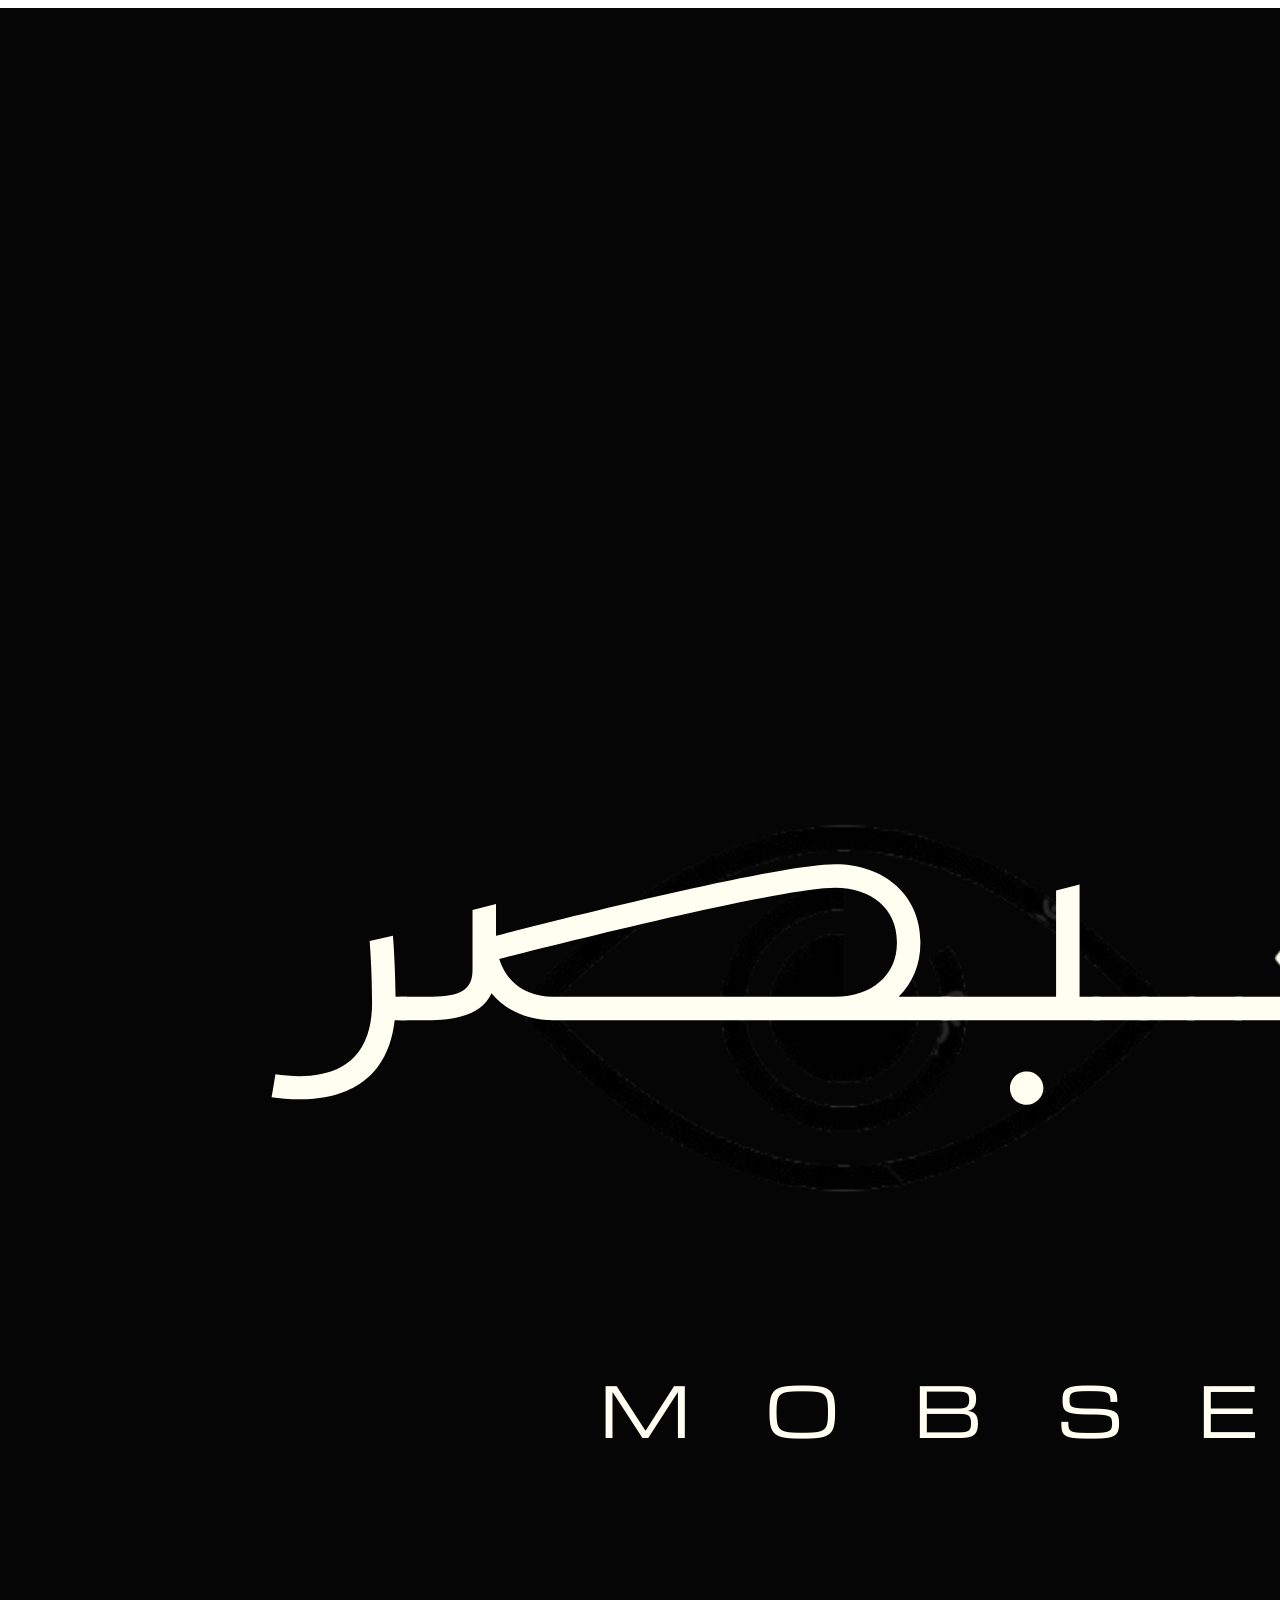
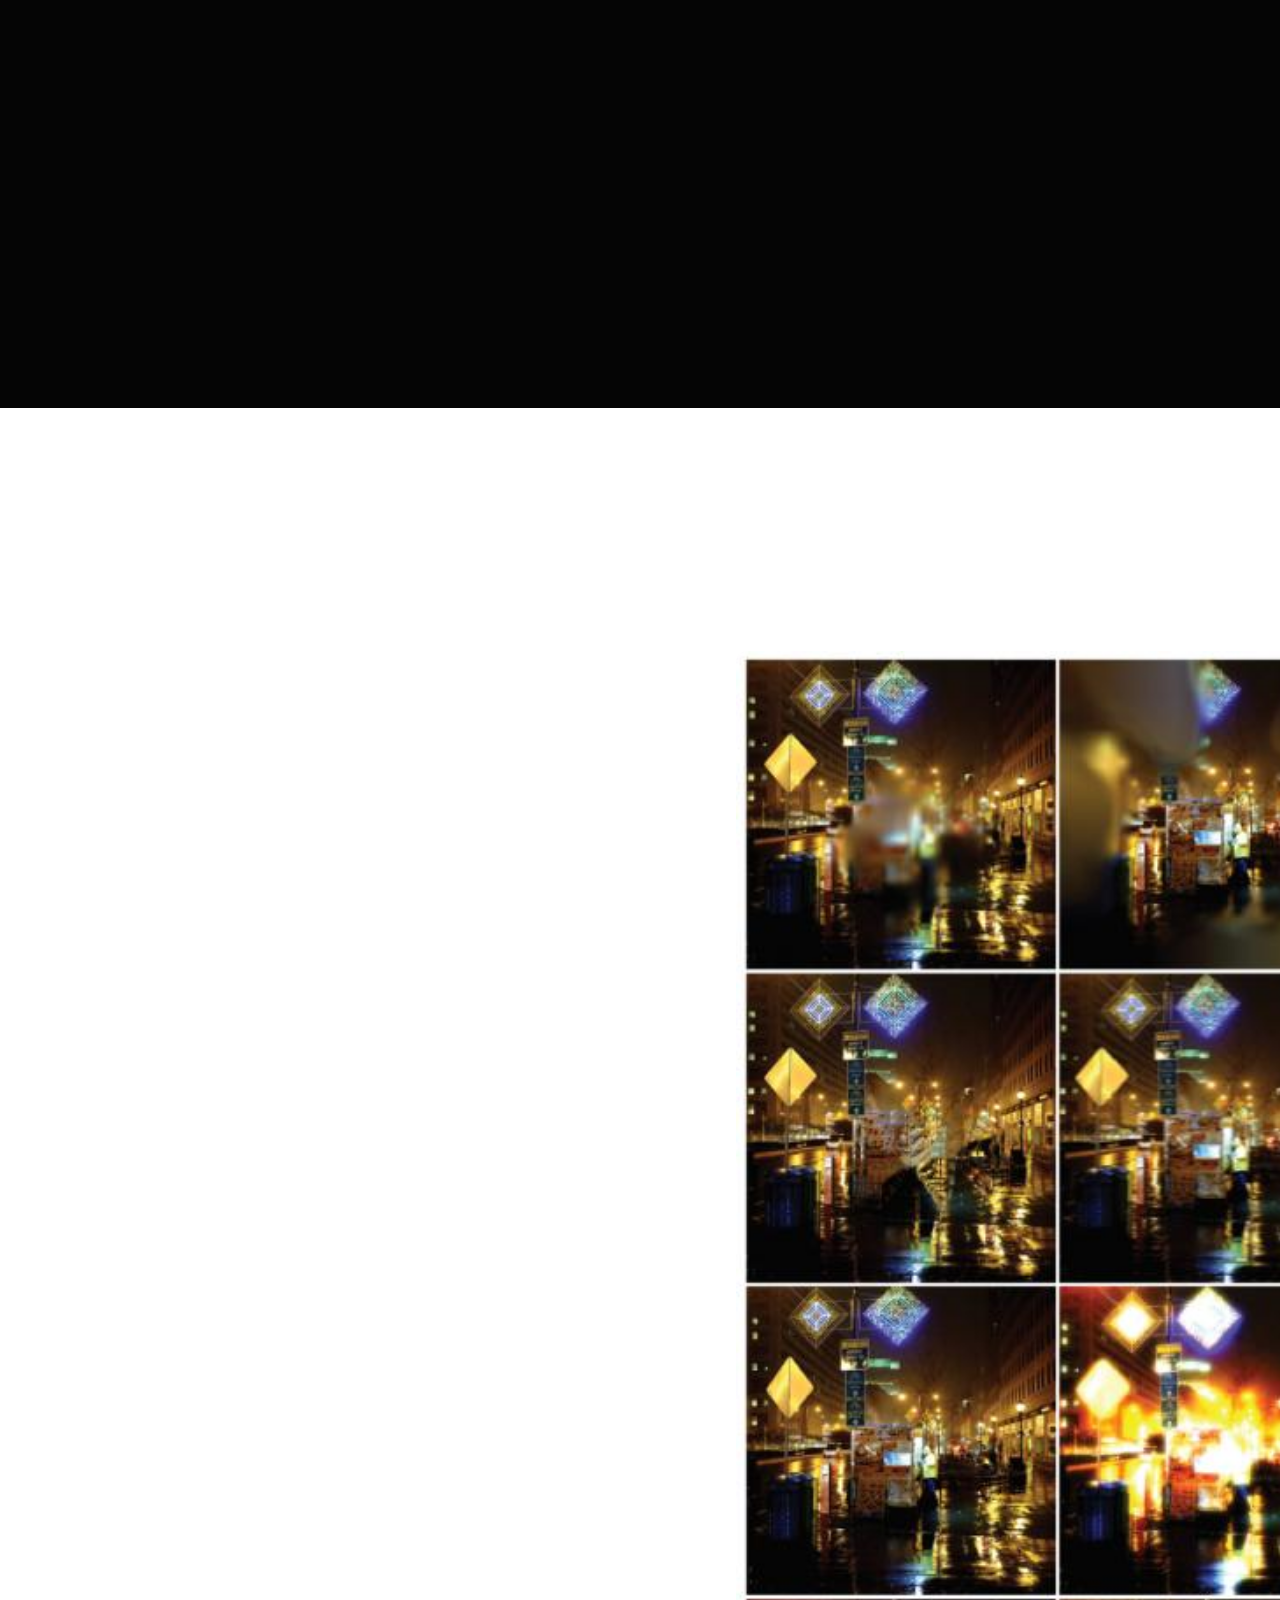
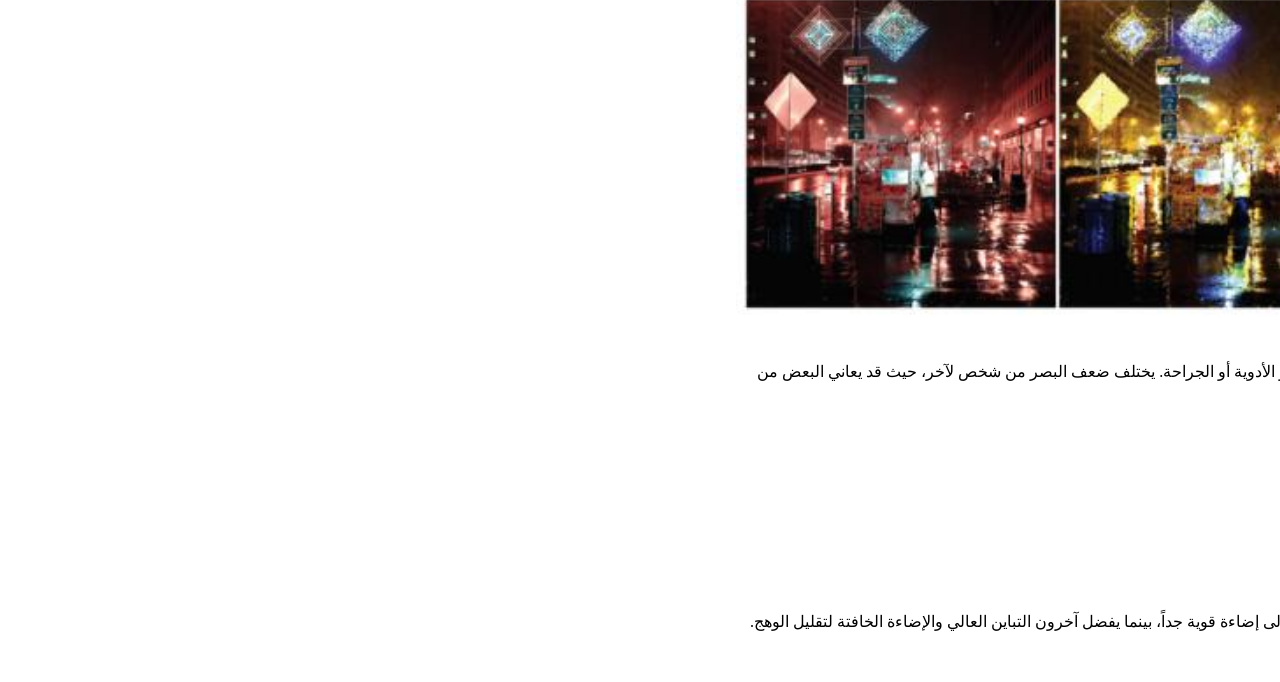
==== insights.html @ 5aa92afa "init project" ====
<!DOCTYPE html>
<html lang="ar" dir="rtl">
<head>
    <meta charset="UTF-8">
    <meta name="viewport" content="width=device-width, initial-scale=1.0">
    <title>مبصر - فهم ضعف البصر</title>
    <link rel="stylesheet" href="style.css">
</head>
<body>
    <header>
        <div class="logo-container">
            <img src="assets/logo.png" alt="شعار مبصر">
        </div>
        <nav>
            <ul>
                <li><a href="index.html">الرئيسية</a></li>
                <li><a href="insights.html" class="active">رؤى</a></li>
                <li><a href="resources.html">الموارد</a></li>
            </ul>
        </nav>
        <div class="controls">
            <button id="theme-toggle" aria-label="تبديل التباين">تبديل التباين</button>
        </div>
    </header>

    <main>
        <h1>فهم ضعف البصر</h1>
        
        <section class="card">
            <h2>ما هو ضعف البصر؟</h2>
            <div class="image-container">
                <img src="assets/vision_loss.jpg" alt="محاكاة بصرية توضح كيف يرى الأشخاص الذين يعانون من أنواع مختلفة من ضعف البصر، مثل الرؤية الضبابية وفقدان الرؤية المركزية" style="width: 100%; border-radius: 12px; margin-bottom: 1.5rem; border: 2px solid var(--text-color);">
            </div>
            <p>
                ضعف البصر (أو الرؤية الجزئية) هو حالة بصرية لا يمكن تصحيحها بالكامل بالنظارات الطبية أو العدسات اللاصقة أو الأدوية أو الجراحة. يختلف ضعف البصر من شخص لآخر، حيث قد يعاني البعض من ضبابية الرؤية، بينما يفقد آخرون الرؤية المحيطية أو المركزية.
            </p>
        </section>

        <section>
            <h2>أنواع ضعف البصر الشائعة</h2>
            <ul>
                <li><strong>فقدان الرؤية المركزية:</strong> صعوبة في رؤية التفاصيل الدقيقة في منتصف مجال الرؤية.</li>
                <li><strong>فقدان الرؤية المحيطية:</strong> المعروف أيضاً باسم "رؤية النفق"، حيث يرى الشخص فقط ما هو أمامه مباشرة.</li>
                <li><strong>الرؤية الضبابية:</strong> تبدو الأشياء غير واضحة أو خارج التركيز في كامل مجال الرؤية.</li>
                <li><strong>حساسية الضوء الشديدة:</strong> الشعور بالألم أو عدم الراحة عند التعرض لمستويات عادية من الضوء.</li>
            </ul>
        </section>

        <section class="card">
            <h2>كيف نرى العالم؟</h2>
            <p>
                من المهم أن نفهم أن ضعف البصر ليس مجرد "عدم رؤية"، بل هو تجربة بصرية مختلفة. بعض الأشخاص يحتاجون إلى إضاءة قوية جداً، بينما يفضل آخرون التباين العالي والإضاءة الخافتة لتقليل الوهج.
            </p>
        </section>
    </main>

    <footer>
        <p>&copy; 2026 مبصر - منصة شاملة لضعاف البصر</p>
    </footer>

    <script>
        const themeToggle = document.getElementById('theme-toggle');
        const body = document.body;

        if (localStorage.getItem('theme') === 'light') {
            body.classList.add('light-mode');
        }

        themeToggle.addEventListener('click', () => {
            body.classList.toggle('light-mode');
            if (body.classList.contains('light-mode')) {
                localStorage.setItem('theme', 'light');
            } else {
                localStorage.setItem('theme', 'dark');
            }
        });
    </script>
</body>
</html>
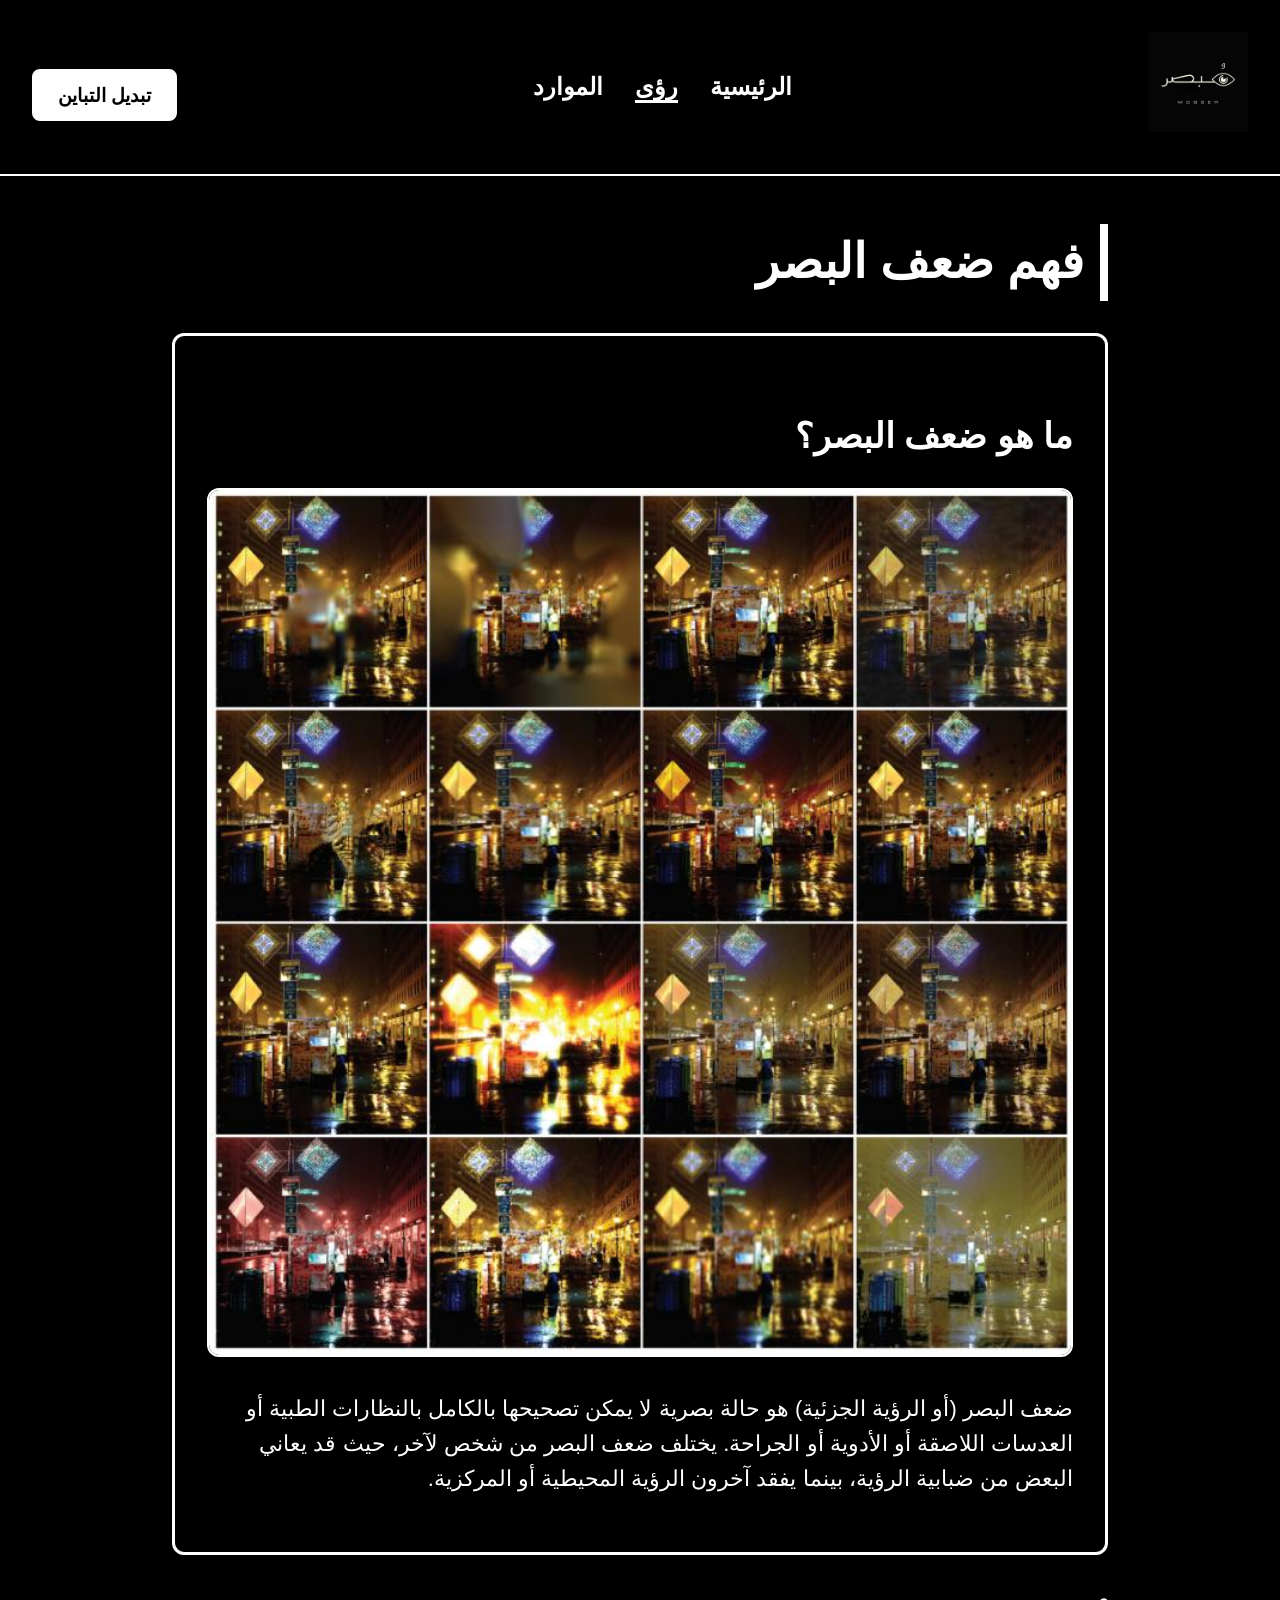
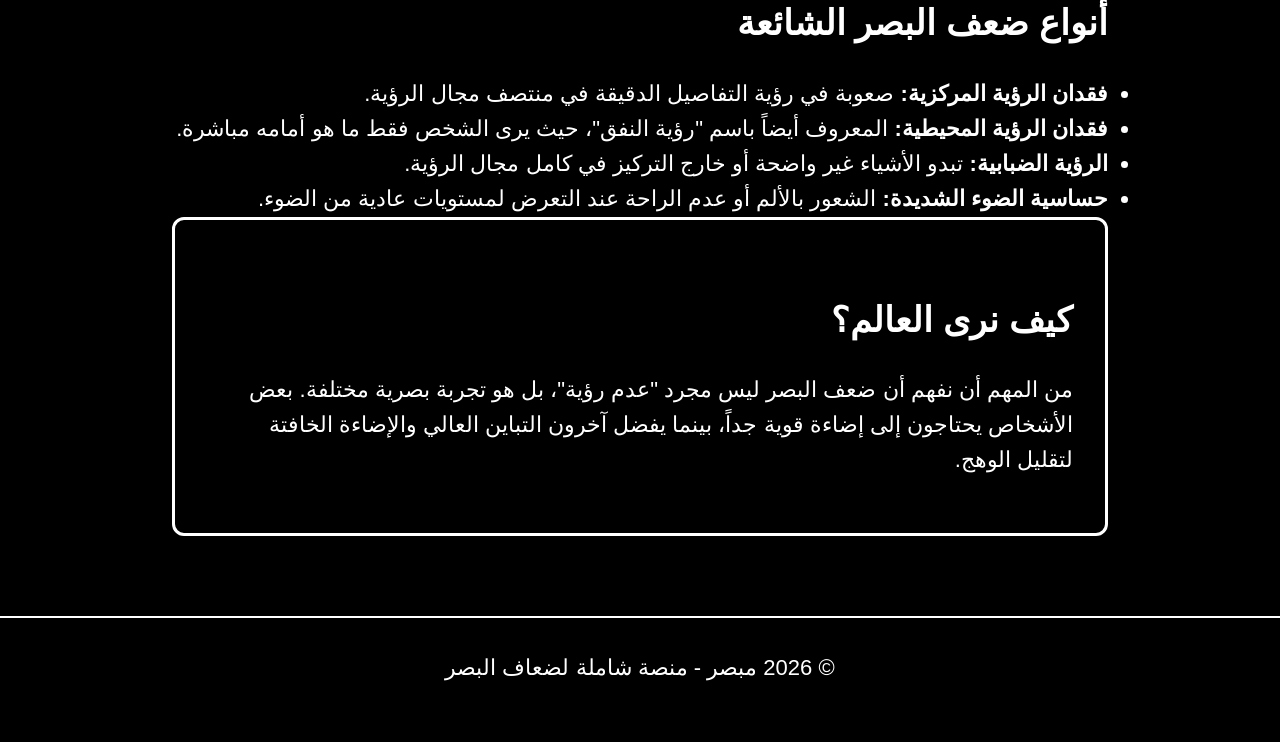
==== commit e9a50df9: "fix: update stylesheet path and improve HTML formatting" ====
--- a/insights.html
+++ b/insights.html
@@ -1,11 +1,13 @@
 <!DOCTYPE html>
 <html lang="ar" dir="rtl">
+
 <head>
     <meta charset="UTF-8">
     <meta name="viewport" content="width=device-width, initial-scale=1.0">
     <title>مبصر - فهم ضعف البصر</title>
-    <link rel="stylesheet" href="style.css">
+    <link rel="stylesheet" href="css/style.css">
 </head>
+
 <body>
     <header>
         <div class="logo-container">
@@ -25,14 +27,18 @@
 
     <main>
         <h1>فهم ضعف البصر</h1>
-        
+
         <section class="card">
             <h2>ما هو ضعف البصر؟</h2>
             <div class="image-container">
-                <img src="assets/vision_loss.jpg" alt="محاكاة بصرية توضح كيف يرى الأشخاص الذين يعانون من أنواع مختلفة من ضعف البصر، مثل الرؤية الضبابية وفقدان الرؤية المركزية" style="width: 100%; border-radius: 12px; margin-bottom: 1.5rem; border: 2px solid var(--text-color);">
+                <img src="assets/vision_loss.jpg"
+                    alt="محاكاة بصرية توضح كيف يرى الأشخاص الذين يعانون من أنواع مختلفة من ضعف البصر، مثل الرؤية الضبابية وفقدان الرؤية المركزية"
+                    style="width: 100%; border-radius: 12px; margin-bottom: 1.5rem; border: 2px solid var(--text-color);">
             </div>
             <p>
-                ضعف البصر (أو الرؤية الجزئية) هو حالة بصرية لا يمكن تصحيحها بالكامل بالنظارات الطبية أو العدسات اللاصقة أو الأدوية أو الجراحة. يختلف ضعف البصر من شخص لآخر، حيث قد يعاني البعض من ضبابية الرؤية، بينما يفقد آخرون الرؤية المحيطية أو المركزية.
+                ضعف البصر (أو الرؤية الجزئية) هو حالة بصرية لا يمكن تصحيحها بالكامل بالنظارات الطبية أو العدسات اللاصقة
+                أو الأدوية أو الجراحة. يختلف ضعف البصر من شخص لآخر، حيث قد يعاني البعض من ضبابية الرؤية، بينما يفقد
+                آخرون الرؤية المحيطية أو المركزية.
             </p>
         </section>
 
@@ -40,16 +46,19 @@
             <h2>أنواع ضعف البصر الشائعة</h2>
             <ul>
                 <li><strong>فقدان الرؤية المركزية:</strong> صعوبة في رؤية التفاصيل الدقيقة في منتصف مجال الرؤية.</li>
-                <li><strong>فقدان الرؤية المحيطية:</strong> المعروف أيضاً باسم "رؤية النفق"، حيث يرى الشخص فقط ما هو أمامه مباشرة.</li>
+                <li><strong>فقدان الرؤية المحيطية:</strong> المعروف أيضاً باسم "رؤية النفق"، حيث يرى الشخص فقط ما هو
+                    أمامه مباشرة.</li>
                 <li><strong>الرؤية الضبابية:</strong> تبدو الأشياء غير واضحة أو خارج التركيز في كامل مجال الرؤية.</li>
-                <li><strong>حساسية الضوء الشديدة:</strong> الشعور بالألم أو عدم الراحة عند التعرض لمستويات عادية من الضوء.</li>
+                <li><strong>حساسية الضوء الشديدة:</strong> الشعور بالألم أو عدم الراحة عند التعرض لمستويات عادية من
+                    الضوء.</li>
             </ul>
         </section>
 
         <section class="card">
             <h2>كيف نرى العالم؟</h2>
             <p>
-                من المهم أن نفهم أن ضعف البصر ليس مجرد "عدم رؤية"، بل هو تجربة بصرية مختلفة. بعض الأشخاص يحتاجون إلى إضاءة قوية جداً، بينما يفضل آخرون التباين العالي والإضاءة الخافتة لتقليل الوهج.
+                من المهم أن نفهم أن ضعف البصر ليس مجرد "عدم رؤية"، بل هو تجربة بصرية مختلفة. بعض الأشخاص يحتاجون إلى
+                إضاءة قوية جداً، بينما يفضل آخرون التباين العالي والإضاءة الخافتة لتقليل الوهج.
             </p>
         </section>
     </main>
@@ -76,4 +85,5 @@
         });
     </script>
 </body>
-</html>
+
+</html>
--- a/css/style.css
+++ b/css/style.css
@@ -0,0 +1,149 @@
+/* 
+   Mobser (مبصر) - CSS for High Accessibility
+   Focus: High Contrast, Large Text, RTL Support
+*/
+
+:root {
+    --bg-color: #000000;
+    --text-color: #FFFFFF;
+    --accent-color: #FFFFFF;
+    --font-family: 'Segoe UI', Tahoma, Geneva, Verdana, sans-serif;
+    --font-size-base: 22px; /* Larger base font for low vision */
+}
+
+body.light-mode {
+    --bg-color: #FFFFFF;
+    --text-color: #000000;
+    --accent-color: #000000;
+}
+
+* {
+    box-sizing: border-box;
+    margin: 0;
+    padding: 0;
+}
+
+body {
+    background-color: var(--bg-color);
+    color: var(--text-color);
+    font-family: var(--font-family);
+    font-size: var(--font-size-base);
+    line-height: 1.6;
+    direction: rtl; /* Arabic Right-to-Left */
+    text-align: right;
+    transition: background-color 0.3s, color 0.3s;
+    min-height: 100vh;
+    display: flex;
+    flex-direction: column;
+}
+
+header {
+    padding: 2rem;
+    border-bottom: 2px solid var(--text-color);
+    display: flex;
+    justify-content: space-between;
+    align-items: center;
+    flex-wrap: wrap;
+}
+
+.logo-container img {
+    max-height: 100px;
+    width: auto;
+    filter: brightness(1);
+}
+
+body.light-mode .logo-container img {
+    filter: invert(1); /* Invert logo for light mode if it's white-on-black */
+}
+
+nav ul {
+    list-style: none;
+    display: flex;
+    gap: 2rem;
+}
+
+nav a {
+    color: var(--text-color);
+    text-decoration: none;
+    font-weight: bold;
+    font-size: 1.5rem;
+    border-bottom: 3px solid transparent;
+}
+
+nav a:hover, nav a.active {
+    border-bottom: 3px solid var(--text-color);
+}
+
+.controls {
+    margin-top: 1rem;
+}
+
+button#theme-toggle {
+    background-color: var(--text-color);
+    color: var(--bg-color);
+    border: 2px solid var(--text-color);
+    padding: 0.8rem 1.5rem;
+    font-size: 1.2rem;
+    font-weight: bold;
+    cursor: pointer;
+    border-radius: 8px;
+}
+
+main {
+    flex: 1;
+    padding: 3rem 2rem;
+    max-width: 1000px;
+    margin: 0 auto;
+    width: 100%;
+}
+
+h1 {
+    font-size: 3rem;
+    margin-bottom: 2rem;
+    border-right: 8px solid var(--text-color);
+    padding-right: 1rem;
+}
+
+h2 {
+    font-size: 2.2rem;
+    margin: 2.5rem 0 1.5rem 0;
+}
+
+p {
+    margin-bottom: 1.5rem;
+}
+
+.card {
+    border: 3px solid var(--text-color);
+    padding: 2rem;
+    margin-bottom: 2rem;
+    border-radius: 12px;
+}
+
+footer {
+    padding: 2rem;
+    text-align: center;
+    border-top: 2px solid var(--text-color);
+    margin-top: auto;
+}
+
+/* Accessibility: Focus states */
+a:focus, button:focus {
+    outline: 5px solid #FFD700; /* High visibility focus ring */
+    outline-offset: 4px;
+}
+
+@media (max-width: 768px) {
+    header {
+        flex-direction: column;
+        text-align: center;
+    }
+    nav ul {
+        margin-top: 1.5rem;
+        flex-direction: column;
+        gap: 1rem;
+    }
+    h1 {
+        font-size: 2.2rem;
+    }
+}
